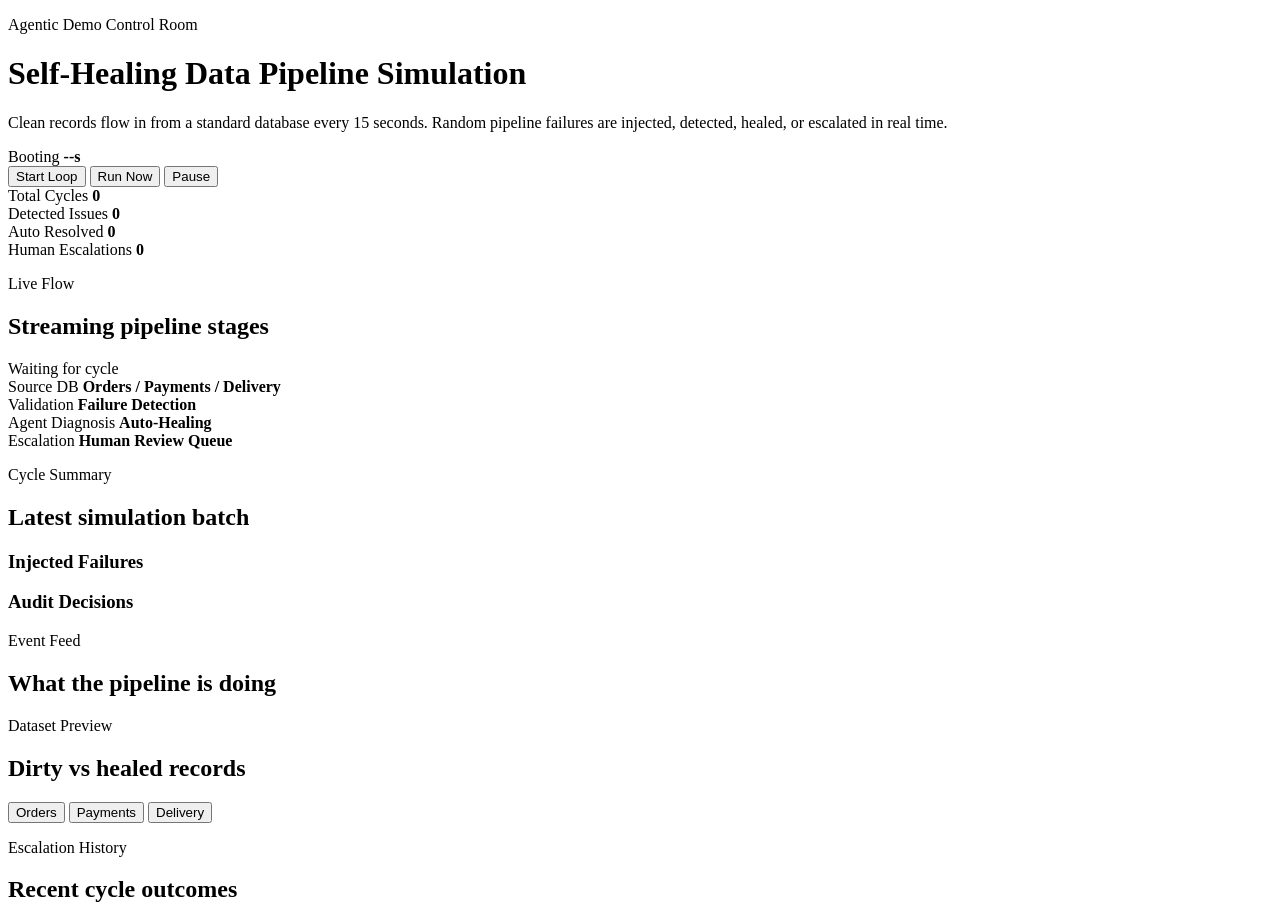
==== web/index.html @ a2090cbd "first commit" ====
<!DOCTYPE html>
<html lang="en">
  <head>
    <meta charset="UTF-8" />
    <meta name="viewport" content="width=device-width, initial-scale=1.0" />
    <title>Self-Healing Agentic Data Pipeline</title>
    <link rel="stylesheet" href="/styles.css" />
  </head>
  <body>
    <div class="page-shell">
      <header class="hero">
        <div class="hero-copy">
          <p class="eyebrow">Agentic Demo Control Room</p>
          <h1>Self-Healing Data Pipeline Simulation</h1>
          <p class="hero-text">
            Clean records flow in from a standard database every 15 seconds. Random
            pipeline failures are injected, detected, healed, or escalated in real time.
          </p>
        </div>
        <div class="hero-status">
          <div class="status-orb">
            <span id="system-status-label">Booting</span>
            <strong id="countdown">--s</strong>
          </div>
          <div class="hero-actions">
            <button data-action="start">Start Loop</button>
            <button data-action="run-now" class="secondary">Run Now</button>
            <button data-action="stop" class="ghost">Pause</button>
          </div>
        </div>
      </header>

      <section class="stats-grid">
        <article class="stat-card">
          <span>Total Cycles</span>
          <strong id="metric-cycles">0</strong>
        </article>
        <article class="stat-card">
          <span>Detected Issues</span>
          <strong id="metric-issues">0</strong>
        </article>
        <article class="stat-card">
          <span>Auto Resolved</span>
          <strong id="metric-resolved">0</strong>
        </article>
        <article class="stat-card">
          <span>Human Escalations</span>
          <strong id="metric-escalated">0</strong>
        </article>
      </section>

      <section class="pipeline-panel">
        <div class="pipeline-header">
          <div>
            <p class="eyebrow">Live Flow</p>
            <h2>Streaming pipeline stages</h2>
          </div>
          <div class="pill" id="cycle-badge">Waiting for cycle</div>
        </div>
        <div class="pipeline-track">
          <div class="node active">
            <span>Source DB</span>
            <strong>Orders / Payments / Delivery</strong>
          </div>
          <div class="beam"></div>
          <div class="node warn">
            <span>Validation</span>
            <strong>Failure Detection</strong>
          </div>
          <div class="beam"></div>
          <div class="node success">
            <span>Agent Diagnosis</span>
            <strong>Auto-Healing</strong>
          </div>
          <div class="beam"></div>
          <div class="node danger">
            <span>Escalation</span>
            <strong>Human Review Queue</strong>
          </div>
        </div>
      </section>

      <main class="dashboard-grid">
        <section class="panel">
          <div class="panel-head">
            <div>
              <p class="eyebrow">Cycle Summary</p>
              <h2>Latest simulation batch</h2>
            </div>
          </div>
          <div id="summary-grid" class="summary-grid"></div>
          <div class="mini-columns">
            <div>
              <h3>Injected Failures</h3>
              <ul id="injected-list" class="event-list compact"></ul>
            </div>
            <div>
              <h3>Audit Decisions</h3>
              <ul id="audit-list" class="event-list compact"></ul>
            </div>
          </div>
        </section>

        <section class="panel">
          <div class="panel-head">
            <div>
              <p class="eyebrow">Event Feed</p>
              <h2>What the pipeline is doing</h2>
            </div>
          </div>
          <ul id="event-feed" class="event-list"></ul>
        </section>

        <section class="panel datasets-panel">
          <div class="panel-head">
            <div>
              <p class="eyebrow">Dataset Preview</p>
              <h2>Dirty vs healed records</h2>
            </div>
          </div>
          <div class="dataset-tabs">
            <button class="tab active" data-tab="orders">Orders</button>
            <button class="tab" data-tab="payments">Payments</button>
            <button class="tab" data-tab="delivery">Delivery</button>
          </div>
          <div class="table-wrap">
            <table>
              <thead id="table-head"></thead>
              <tbody id="table-body"></tbody>
            </table>
          </div>
        </section>

        <section class="panel">
          <div class="panel-head">
            <div>
              <p class="eyebrow">Escalation History</p>
              <h2>Recent cycle outcomes</h2>
            </div>
          </div>
          <div id="history-cards" class="history-cards"></div>
        </section>
      </main>
    </div>
    <script src="/app.js"></script>
  </body>
</html>
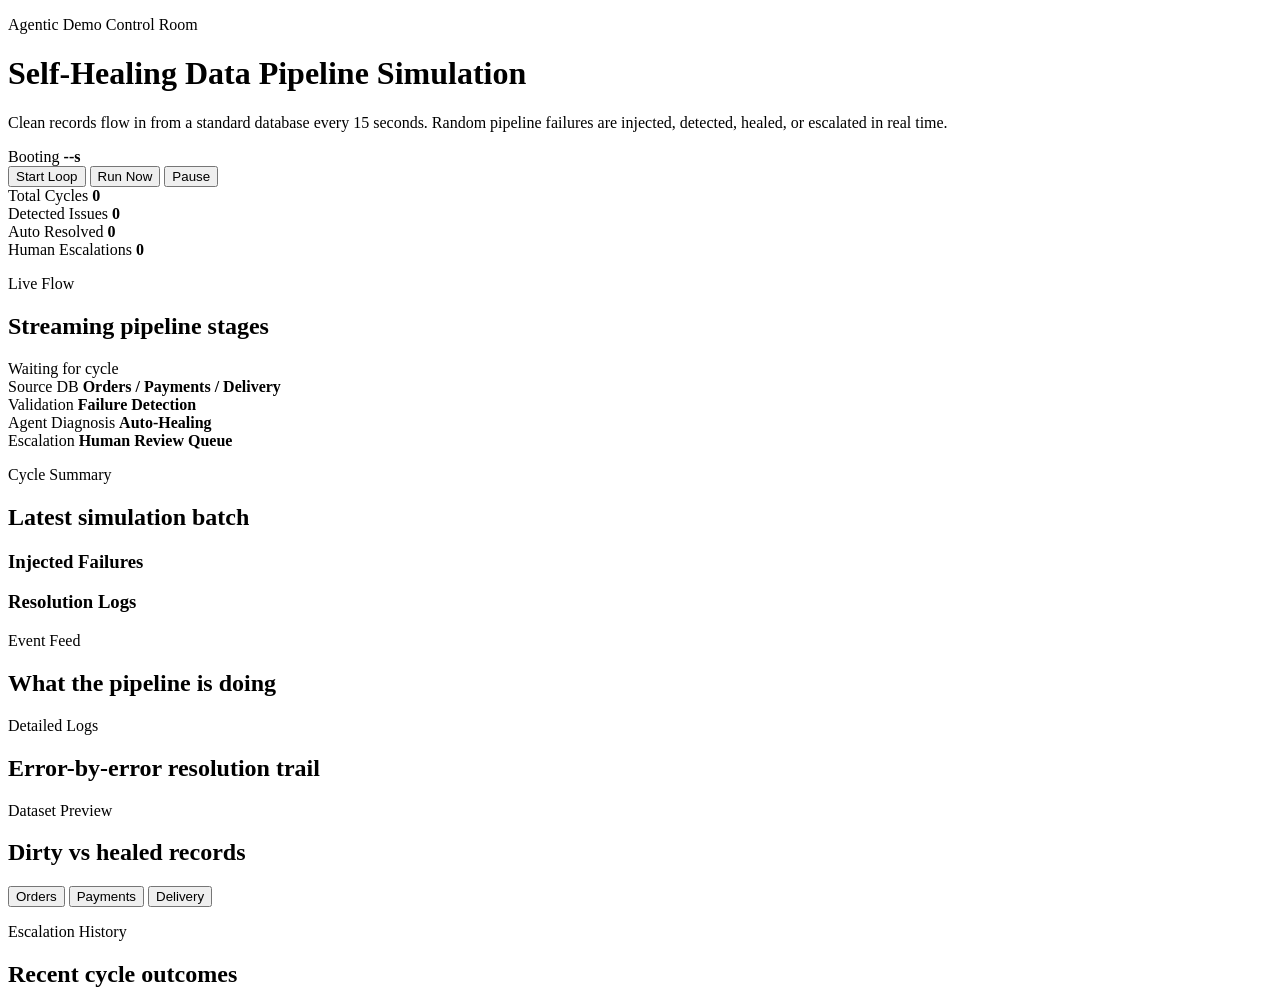
==== commit 9154d320: "third commit" ====
--- a/web/index.html
+++ b/web/index.html
@@ -95,7 +95,7 @@
               <ul id="injected-list" class="event-list compact"></ul>
             </div>
             <div>
-              <h3>Audit Decisions</h3>
+              <h3>Resolution Logs</h3>
               <ul id="audit-list" class="event-list compact"></ul>
             </div>
           </div>
@@ -109,6 +109,16 @@
             </div>
           </div>
           <ul id="event-feed" class="event-list"></ul>
+        </section>
+
+        <section class="panel">
+          <div class="panel-head">
+            <div>
+              <p class="eyebrow">Detailed Logs</p>
+              <h2>Error-by-error resolution trail</h2>
+            </div>
+          </div>
+          <ul id="detailed-log-list" class="event-list"></ul>
         </section>
 
         <section class="panel datasets-panel">
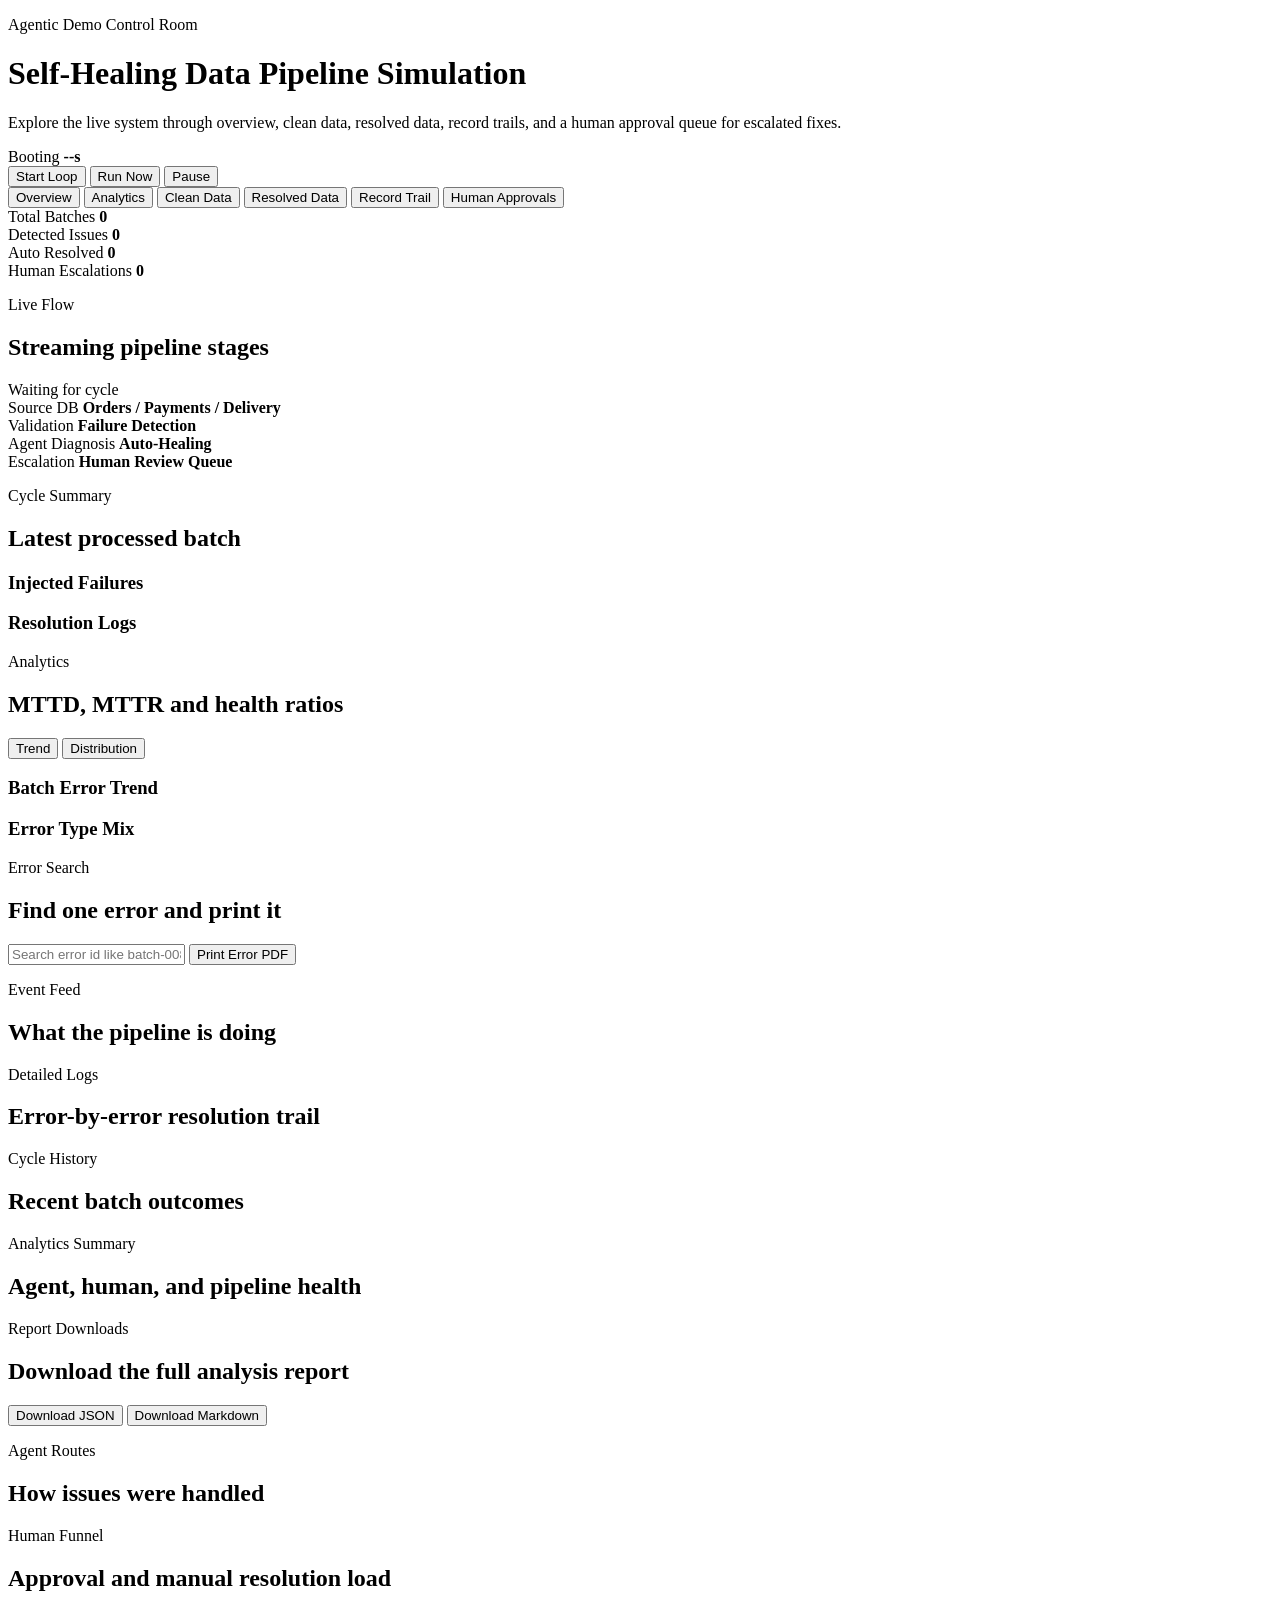
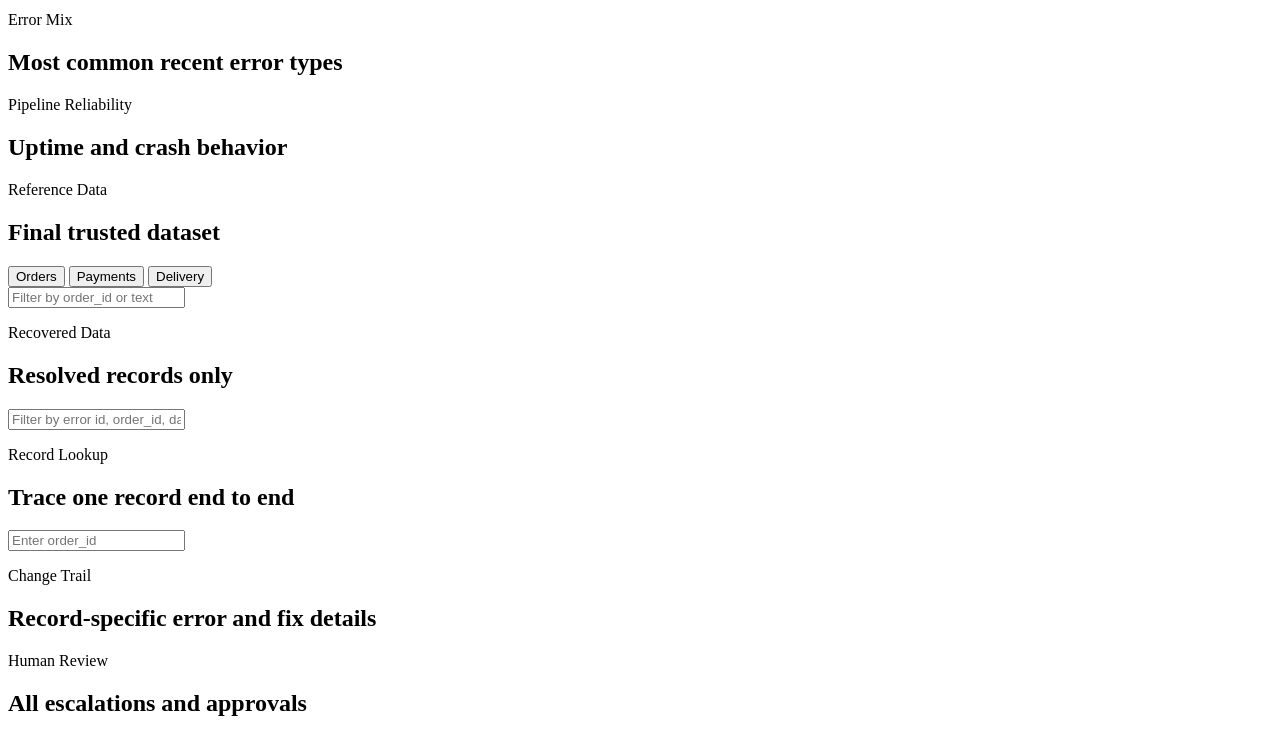
==== commit 0d65f180: "forth commit" ====
--- a/web/index.html
+++ b/web/index.html
@@ -13,8 +13,8 @@
           <p class="eyebrow">Agentic Demo Control Room</p>
           <h1>Self-Healing Data Pipeline Simulation</h1>
           <p class="hero-text">
-            Clean records flow in from a standard database every 15 seconds. Random
-            pipeline failures are injected, detected, healed, or escalated in real time.
+            Explore the live system through overview, clean data, resolved data,
+            record trails, and a human approval queue for escalated fixes.
           </p>
         </div>
         <div class="hero-status">
@@ -30,9 +30,18 @@
         </div>
       </header>
 
+      <nav class="page-nav">
+        <button class="nav-link active" data-view="overview">Overview</button>
+        <button class="nav-link" data-view="analytics">Analytics</button>
+        <button class="nav-link" data-view="clean">Clean Data</button>
+        <button class="nav-link" data-view="resolved">Resolved Data</button>
+        <button class="nav-link" data-view="trail">Record Trail</button>
+        <button class="nav-link" data-view="approvals">Human Approvals</button>
+      </nav>
+
       <section class="stats-grid">
         <article class="stat-card">
-          <span>Total Cycles</span>
+          <span>Total Batches</span>
           <strong id="metric-cycles">0</strong>
         </article>
         <article class="stat-card">
@@ -49,106 +58,281 @@
         </article>
       </section>
 
-      <section class="pipeline-panel">
-        <div class="pipeline-header">
-          <div>
-            <p class="eyebrow">Live Flow</p>
-            <h2>Streaming pipeline stages</h2>
-          </div>
-          <div class="pill" id="cycle-badge">Waiting for cycle</div>
-        </div>
-        <div class="pipeline-track">
-          <div class="node active">
-            <span>Source DB</span>
-            <strong>Orders / Payments / Delivery</strong>
-          </div>
-          <div class="beam"></div>
-          <div class="node warn">
-            <span>Validation</span>
-            <strong>Failure Detection</strong>
-          </div>
-          <div class="beam"></div>
-          <div class="node success">
-            <span>Agent Diagnosis</span>
-            <strong>Auto-Healing</strong>
-          </div>
-          <div class="beam"></div>
-          <div class="node danger">
-            <span>Escalation</span>
-            <strong>Human Review Queue</strong>
-          </div>
-        </div>
-      </section>
-
-      <main class="dashboard-grid">
-        <section class="panel">
-          <div class="panel-head">
-            <div>
-              <p class="eyebrow">Cycle Summary</p>
-              <h2>Latest simulation batch</h2>
-            </div>
-          </div>
-          <div id="summary-grid" class="summary-grid"></div>
-          <div class="mini-columns">
-            <div>
-              <h3>Injected Failures</h3>
-              <ul id="injected-list" class="event-list compact"></ul>
-            </div>
-            <div>
-              <h3>Resolution Logs</h3>
-              <ul id="audit-list" class="event-list compact"></ul>
-            </div>
-          </div>
-        </section>
-
-        <section class="panel">
-          <div class="panel-head">
-            <div>
-              <p class="eyebrow">Event Feed</p>
-              <h2>What the pipeline is doing</h2>
-            </div>
-          </div>
-          <ul id="event-feed" class="event-list"></ul>
-        </section>
-
-        <section class="panel">
-          <div class="panel-head">
-            <div>
-              <p class="eyebrow">Detailed Logs</p>
-              <h2>Error-by-error resolution trail</h2>
-            </div>
-          </div>
-          <ul id="detailed-log-list" class="event-list"></ul>
-        </section>
-
-        <section class="panel datasets-panel">
-          <div class="panel-head">
-            <div>
-              <p class="eyebrow">Dataset Preview</p>
-              <h2>Dirty vs healed records</h2>
-            </div>
-          </div>
-          <div class="dataset-tabs">
-            <button class="tab active" data-tab="orders">Orders</button>
-            <button class="tab" data-tab="payments">Payments</button>
-            <button class="tab" data-tab="delivery">Delivery</button>
-          </div>
-          <div class="table-wrap">
-            <table>
-              <thead id="table-head"></thead>
-              <tbody id="table-body"></tbody>
-            </table>
-          </div>
-        </section>
-
-        <section class="panel">
-          <div class="panel-head">
-            <div>
-              <p class="eyebrow">Escalation History</p>
-              <h2>Recent cycle outcomes</h2>
-            </div>
-          </div>
-          <div id="history-cards" class="history-cards"></div>
+      <main>
+        <section class="view active" data-view-panel="overview">
+          <section class="pipeline-panel">
+            <div class="pipeline-header">
+              <div>
+                <p class="eyebrow">Live Flow</p>
+                <h2>Streaming pipeline stages</h2>
+              </div>
+              <div class="pill" id="cycle-badge">Waiting for cycle</div>
+            </div>
+            <div class="pipeline-track">
+              <div class="node active">
+                <span>Source DB</span>
+                <strong>Orders / Payments / Delivery</strong>
+              </div>
+              <div class="beam"></div>
+              <div class="node warn">
+                <span>Validation</span>
+                <strong>Failure Detection</strong>
+              </div>
+              <div class="beam"></div>
+              <div class="node success">
+                <span>Agent Diagnosis</span>
+                <strong>Auto-Healing</strong>
+              </div>
+              <div class="beam"></div>
+              <div class="node danger">
+                <span>Escalation</span>
+                <strong>Human Review Queue</strong>
+              </div>
+            </div>
+          </section>
+
+          <div class="dashboard-grid">
+            <section class="panel">
+              <div class="panel-head">
+                <div>
+                  <p class="eyebrow">Cycle Summary</p>
+                  <h2>Latest processed batch</h2>
+                </div>
+              </div>
+              <div id="summary-grid" class="summary-grid"></div>
+              <div id="ratio-grid" class="summary-grid ratio-grid"></div>
+              <div class="mini-columns">
+                <div>
+                  <h3>Injected Failures</h3>
+                  <ul id="injected-list" class="event-list compact"></ul>
+                </div>
+                <div>
+                  <h3>Resolution Logs</h3>
+                  <ul id="audit-list" class="event-list compact"></ul>
+                </div>
+              </div>
+            </section>
+
+            <section class="panel">
+              <div class="panel-head">
+                <div>
+                  <p class="eyebrow">Analytics</p>
+                  <h2>MTTD, MTTR and health ratios</h2>
+                </div>
+              </div>
+              <div class="chart-toolbar">
+                <button class="chart-toggle active" data-chart-view="trend">Trend</button>
+                <button class="chart-toggle" data-chart-view="distribution">Distribution</button>
+              </div>
+              <div class="chart-grid">
+                <div class="chart-card">
+                  <h3>Batch Error Trend</h3>
+                  <div id="trend-chart" class="chart"></div>
+                </div>
+                <div class="chart-card">
+                  <h3>Error Type Mix</h3>
+                  <div id="distribution-chart" class="chart"></div>
+                </div>
+              </div>
+            </section>
+
+            <section class="panel">
+              <div class="panel-head">
+                <div>
+                  <p class="eyebrow">Error Search</p>
+                  <h2>Find one error and print it</h2>
+                </div>
+              </div>
+              <div class="toolbar">
+                <input id="error-search" class="filter-input" placeholder="Search error id like batch-008-001 or search by type/status" />
+                <button id="print-error-btn" class="secondary">Print Error PDF</button>
+              </div>
+              <div id="error-search-result" class="history-cards"></div>
+            </section>
+
+            <section class="panel">
+              <div class="panel-head">
+                <div>
+                  <p class="eyebrow">Event Feed</p>
+                  <h2>What the pipeline is doing</h2>
+                </div>
+              </div>
+              <ul id="event-feed" class="event-list"></ul>
+            </section>
+
+            <section class="panel">
+              <div class="panel-head">
+                <div>
+                  <p class="eyebrow">Detailed Logs</p>
+                  <h2>Error-by-error resolution trail</h2>
+                </div>
+              </div>
+              <ul id="detailed-log-list" class="event-list"></ul>
+            </section>
+
+            <section class="panel">
+              <div class="panel-head">
+                <div>
+                  <p class="eyebrow">Cycle History</p>
+                  <h2>Recent batch outcomes</h2>
+                </div>
+              </div>
+              <div id="history-cards" class="history-cards"></div>
+            </section>
+          </div>
+        </section>
+
+        <section class="view" data-view-panel="analytics">
+          <div class="dashboard-grid analytics-grid">
+            <section class="panel">
+              <div class="panel-head">
+                <div>
+                  <p class="eyebrow">Analytics Summary</p>
+                  <h2>Agent, human, and pipeline health</h2>
+                </div>
+              </div>
+              <div id="analytics-card-grid" class="summary-grid analytics-card-grid"></div>
+            </section>
+
+            <section class="panel">
+              <div class="panel-head">
+                <div>
+                  <p class="eyebrow">Report Downloads</p>
+                  <h2>Download the full analysis report</h2>
+                </div>
+              </div>
+              <div class="toolbar">
+                <button id="download-report-json">Download JSON</button>
+                <button id="download-report-md" class="secondary">Download Markdown</button>
+              </div>
+              <div id="analytics-report-preview" class="history-cards"></div>
+            </section>
+
+            <section class="panel">
+              <div class="panel-head">
+                <div>
+                  <p class="eyebrow">Agent Routes</p>
+                  <h2>How issues were handled</h2>
+                </div>
+              </div>
+              <div id="analytics-route-chart" class="chart"></div>
+            </section>
+
+            <section class="panel">
+              <div class="panel-head">
+                <div>
+                  <p class="eyebrow">Human Funnel</p>
+                  <h2>Approval and manual resolution load</h2>
+                </div>
+              </div>
+              <div id="analytics-human-chart" class="chart"></div>
+            </section>
+
+            <section class="panel">
+              <div class="panel-head">
+                <div>
+                  <p class="eyebrow">Error Mix</p>
+                  <h2>Most common recent error types</h2>
+                </div>
+              </div>
+              <div id="analytics-error-chart" class="chart"></div>
+            </section>
+
+            <section class="panel">
+              <div class="panel-head">
+                <div>
+                  <p class="eyebrow">Pipeline Reliability</p>
+                  <h2>Uptime and crash behavior</h2>
+                </div>
+              </div>
+              <div id="analytics-health-chart" class="chart"></div>
+            </section>
+          </div>
+        </section>
+
+        <section class="view" data-view-panel="clean">
+          <section class="panel full-width">
+            <div class="panel-head">
+              <div>
+                <p class="eyebrow">Reference Data</p>
+                <h2>Final trusted dataset</h2>
+              </div>
+            </div>
+            <div class="toolbar">
+              <div class="dataset-tabs">
+                <button class="tab active" data-dataset-target="clean" data-tab="orders">Orders</button>
+                <button class="tab" data-dataset-target="clean" data-tab="payments">Payments</button>
+                <button class="tab" data-dataset-target="clean" data-tab="delivery">Delivery</button>
+              </div>
+              <input id="clean-filter" class="filter-input" placeholder="Filter by order_id or text" />
+            </div>
+            <div class="table-wrap">
+              <table>
+                <thead id="clean-table-head"></thead>
+                <tbody id="clean-table-body"></tbody>
+              </table>
+            </div>
+          </section>
+        </section>
+
+        <section class="view" data-view-panel="resolved">
+          <section class="panel full-width">
+            <div class="panel-head">
+              <div>
+                <p class="eyebrow">Recovered Data</p>
+                <h2>Resolved records only</h2>
+              </div>
+            </div>
+            <div class="toolbar">
+              <input id="resolved-filter" class="filter-input" placeholder="Filter by error id, order_id, dataset, or status" />
+            </div>
+            <div class="table-wrap">
+              <table>
+                <thead id="resolved-table-head"></thead>
+                <tbody id="resolved-table-body"></tbody>
+              </table>
+            </div>
+          </section>
+        </section>
+
+        <section class="view" data-view-panel="trail">
+          <div class="dashboard-grid record-grid">
+            <section class="panel">
+              <div class="panel-head">
+                <div>
+                  <p class="eyebrow">Record Lookup</p>
+                  <h2>Trace one record end to end</h2>
+                </div>
+              </div>
+              <div class="toolbar stack">
+                <input id="record-filter" class="filter-input" placeholder="Enter order_id" />
+                <div id="record-suggestions" class="suggestions"></div>
+              </div>
+              <div id="record-summary" class="record-summary"></div>
+            </section>
+
+            <section class="panel">
+              <div class="panel-head">
+                <div>
+                  <p class="eyebrow">Change Trail</p>
+                  <h2>Record-specific error and fix details</h2>
+                </div>
+              </div>
+              <div id="record-trail-list" class="history-cards"></div>
+            </section>
+          </div>
+        </section>
+
+        <section class="view" data-view-panel="approvals">
+          <section class="panel full-width">
+            <div class="panel-head">
+              <div>
+                <p class="eyebrow">Human Review</p>
+                <h2>All escalations and approvals</h2>
+              </div>
+            </div>
+            <div id="approval-cards" class="history-cards"></div>
+          </section>
         </section>
       </main>
     </div>
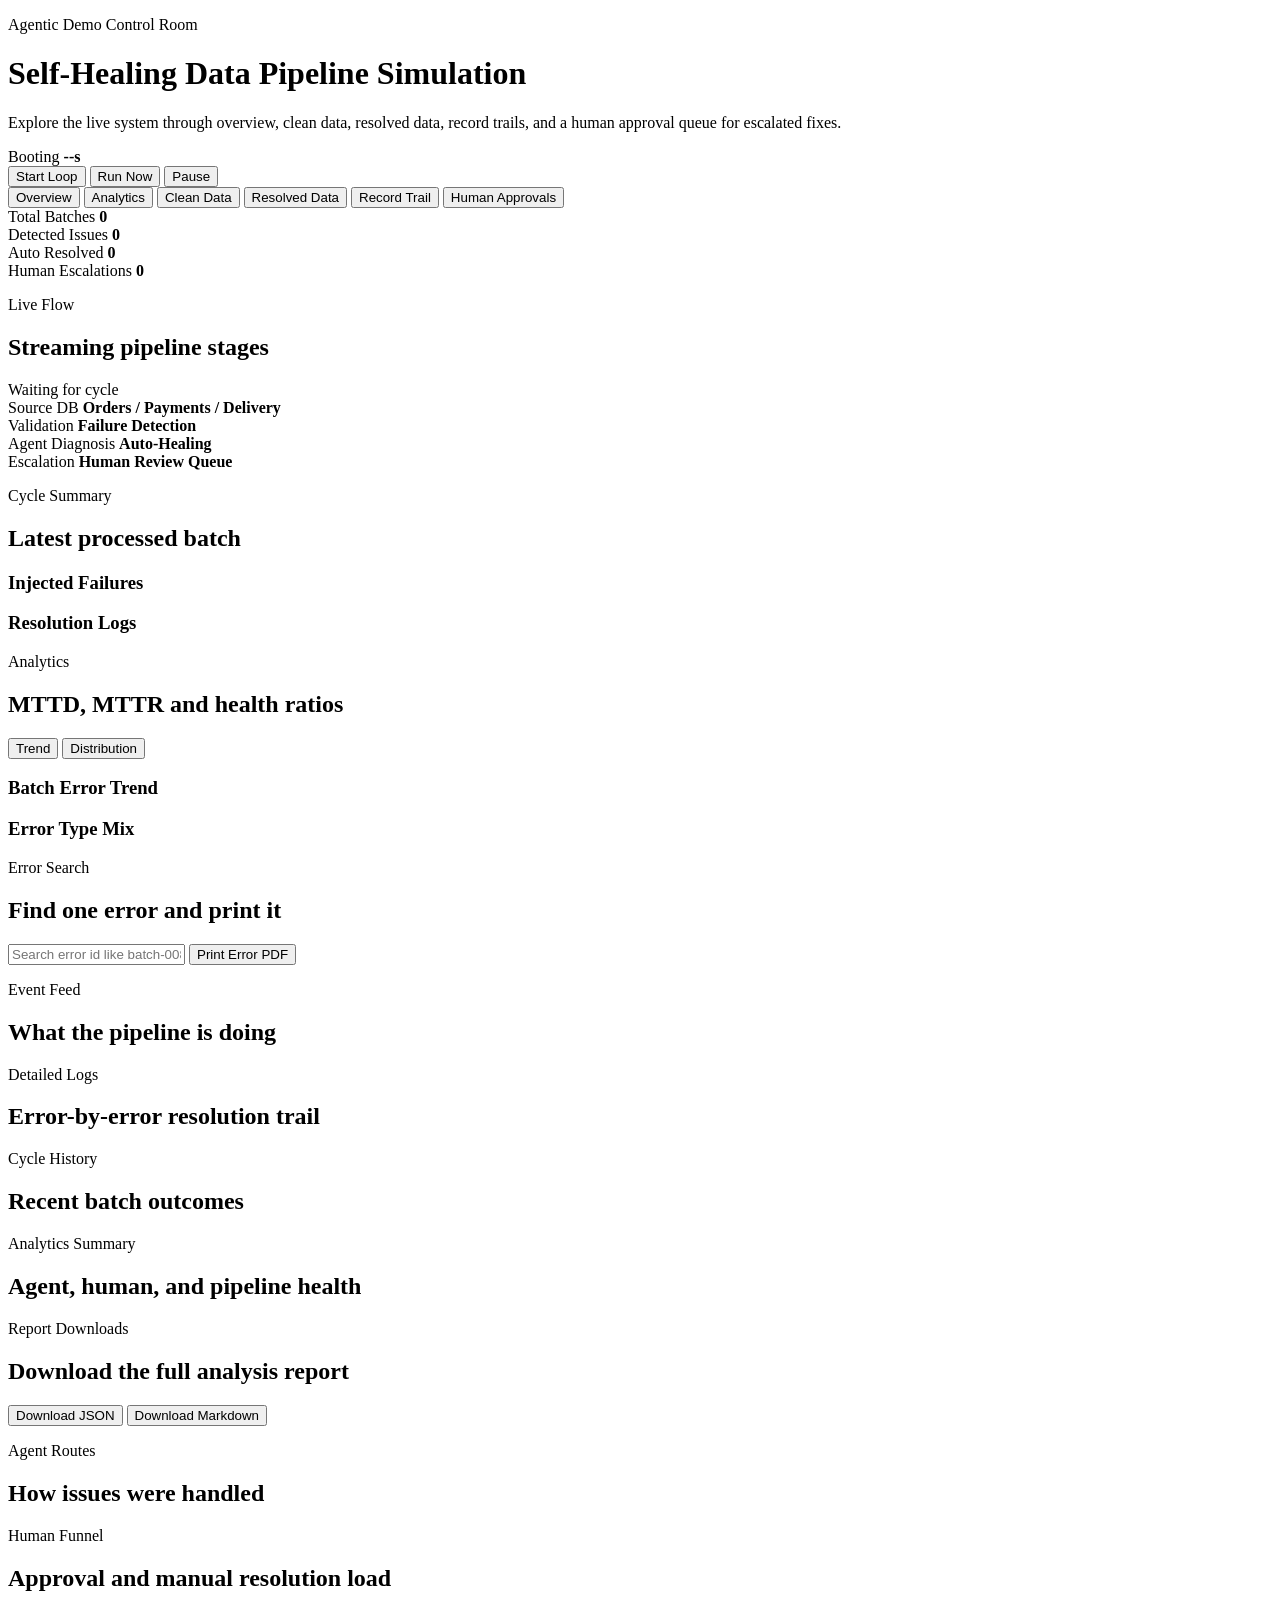
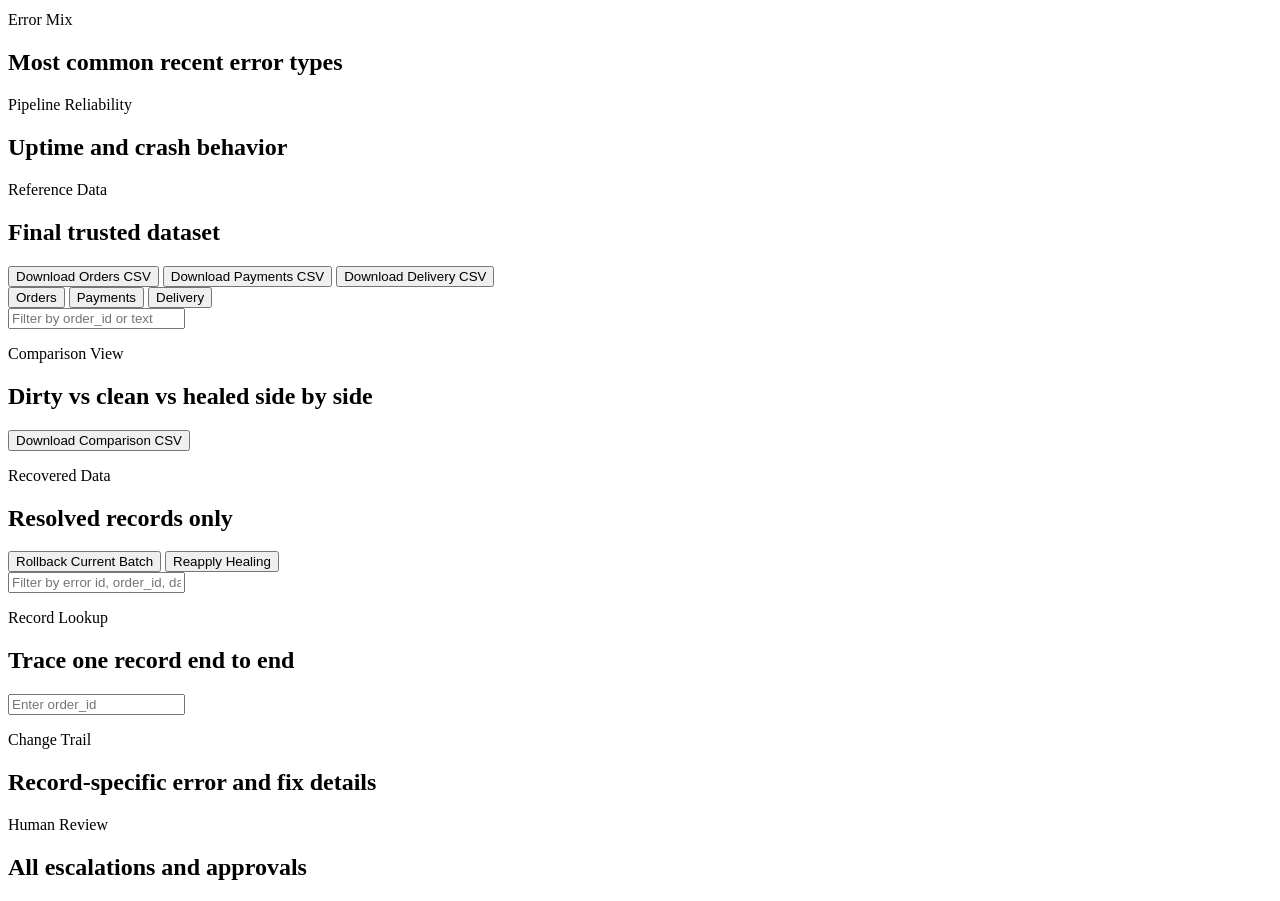
==== commit 9a7de032: "Batch wise error, rollback, comparison table" ====
--- a/web/index.html
+++ b/web/index.html
@@ -179,6 +179,7 @@
               </div>
               <div id="history-cards" class="history-cards"></div>
             </section>
+
           </div>
         </section>
 
@@ -256,6 +257,13 @@
               <div>
                 <p class="eyebrow">Reference Data</p>
                 <h2>Final trusted dataset</h2>
+              </div>
+            </div>
+            <div class="toolbar">
+              <div class="dataset-tabs">
+                <button id="download-healed-orders" class="secondary">Download Orders CSV</button>
+                <button id="download-healed-payments" class="secondary">Download Payments CSV</button>
+                <button id="download-healed-delivery" class="secondary">Download Delivery CSV</button>
               </div>
             </div>
             <div class="toolbar">
@@ -273,6 +281,22 @@
               </table>
             </div>
           </section>
+
+          <section class="panel full-width">
+            <div class="panel-head">
+              <div>
+                <p class="eyebrow">Comparison View</p>
+                <h2>Dirty vs clean vs healed side by side</h2>
+              </div>
+              <button id="download-comparison-btn" class="secondary">Download Comparison CSV</button>
+            </div>
+            <div class="table-wrap">
+              <table>
+                <thead id="comparison-table-head"></thead>
+                <tbody id="comparison-table-body"></tbody>
+              </table>
+            </div>
+          </section>
         </section>
 
         <section class="view" data-view-panel="resolved">
@@ -281,6 +305,10 @@
               <div>
                 <p class="eyebrow">Recovered Data</p>
                 <h2>Resolved records only</h2>
+              </div>
+              <div class="dataset-tabs">
+                <button id="rollback-batch-btn" class="secondary">Rollback Current Batch</button>
+                <button id="reapply-batch-healing-btn" class="ghost">Reapply Healing</button>
               </div>
             </div>
             <div class="toolbar">
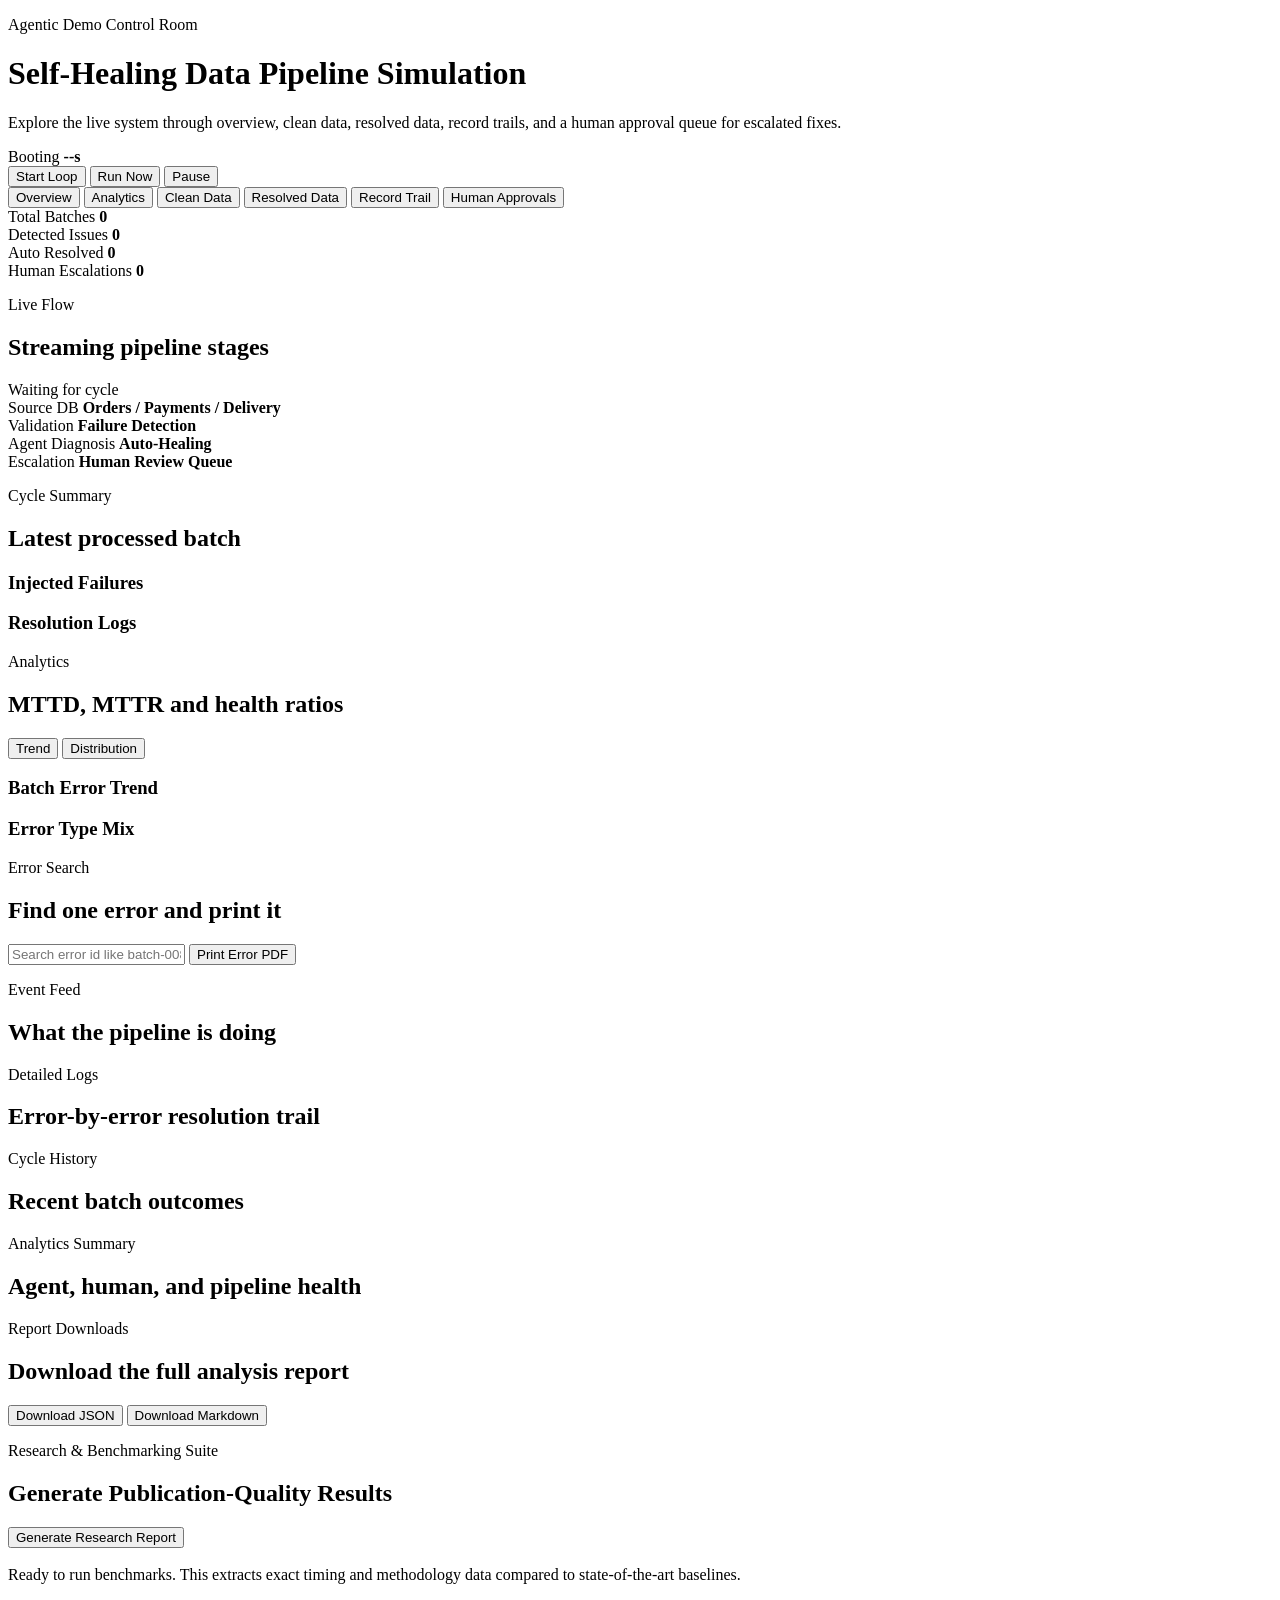
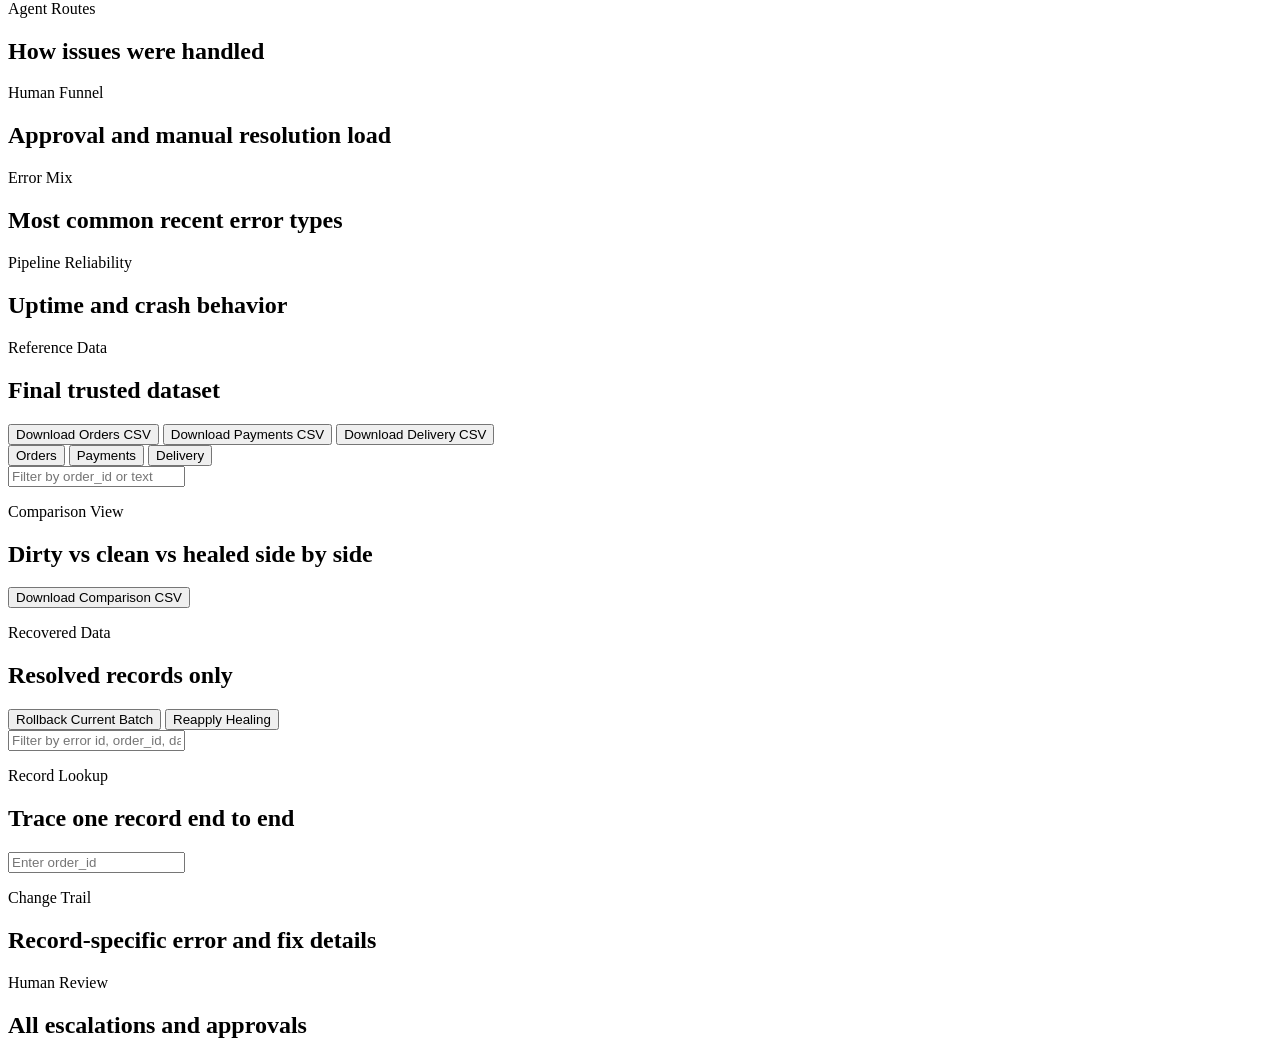
==== commit 792a7f02: "final commit" ====
--- a/web/index.html
+++ b/web/index.html
@@ -212,6 +212,23 @@
             <section class="panel">
               <div class="panel-head">
                 <div>
+                  <p class="eyebrow">Research & Benchmarking Suite</p>
+                  <h2>Generate Publication-Quality Results</h2>
+                </div>
+              </div>
+              <div class="toolbar stack" style="gap: 12px; margin-bottom: 8px;">
+                <button id="research-generate-btn">Generate Research Report</button>
+                <button id="research-view-btn" class="secondary" style="display: none;">View HTML Report in Browser</button>
+                <button id="research-download-btn" class="secondary" style="display: none;">Download Full Zip Bundle</button>
+              </div>
+              <div id="research-status" class="history-cards" style="padding-top: 10px; color: var(--fg-muted);">
+                Ready to run benchmarks. This extracts exact timing and methodology data compared to state-of-the-art baselines.
+              </div>
+            </section>
+
+            <section class="panel">
+              <div class="panel-head">
+                <div>
                   <p class="eyebrow">Agent Routes</p>
                   <h2>How issues were handled</h2>
                 </div>
